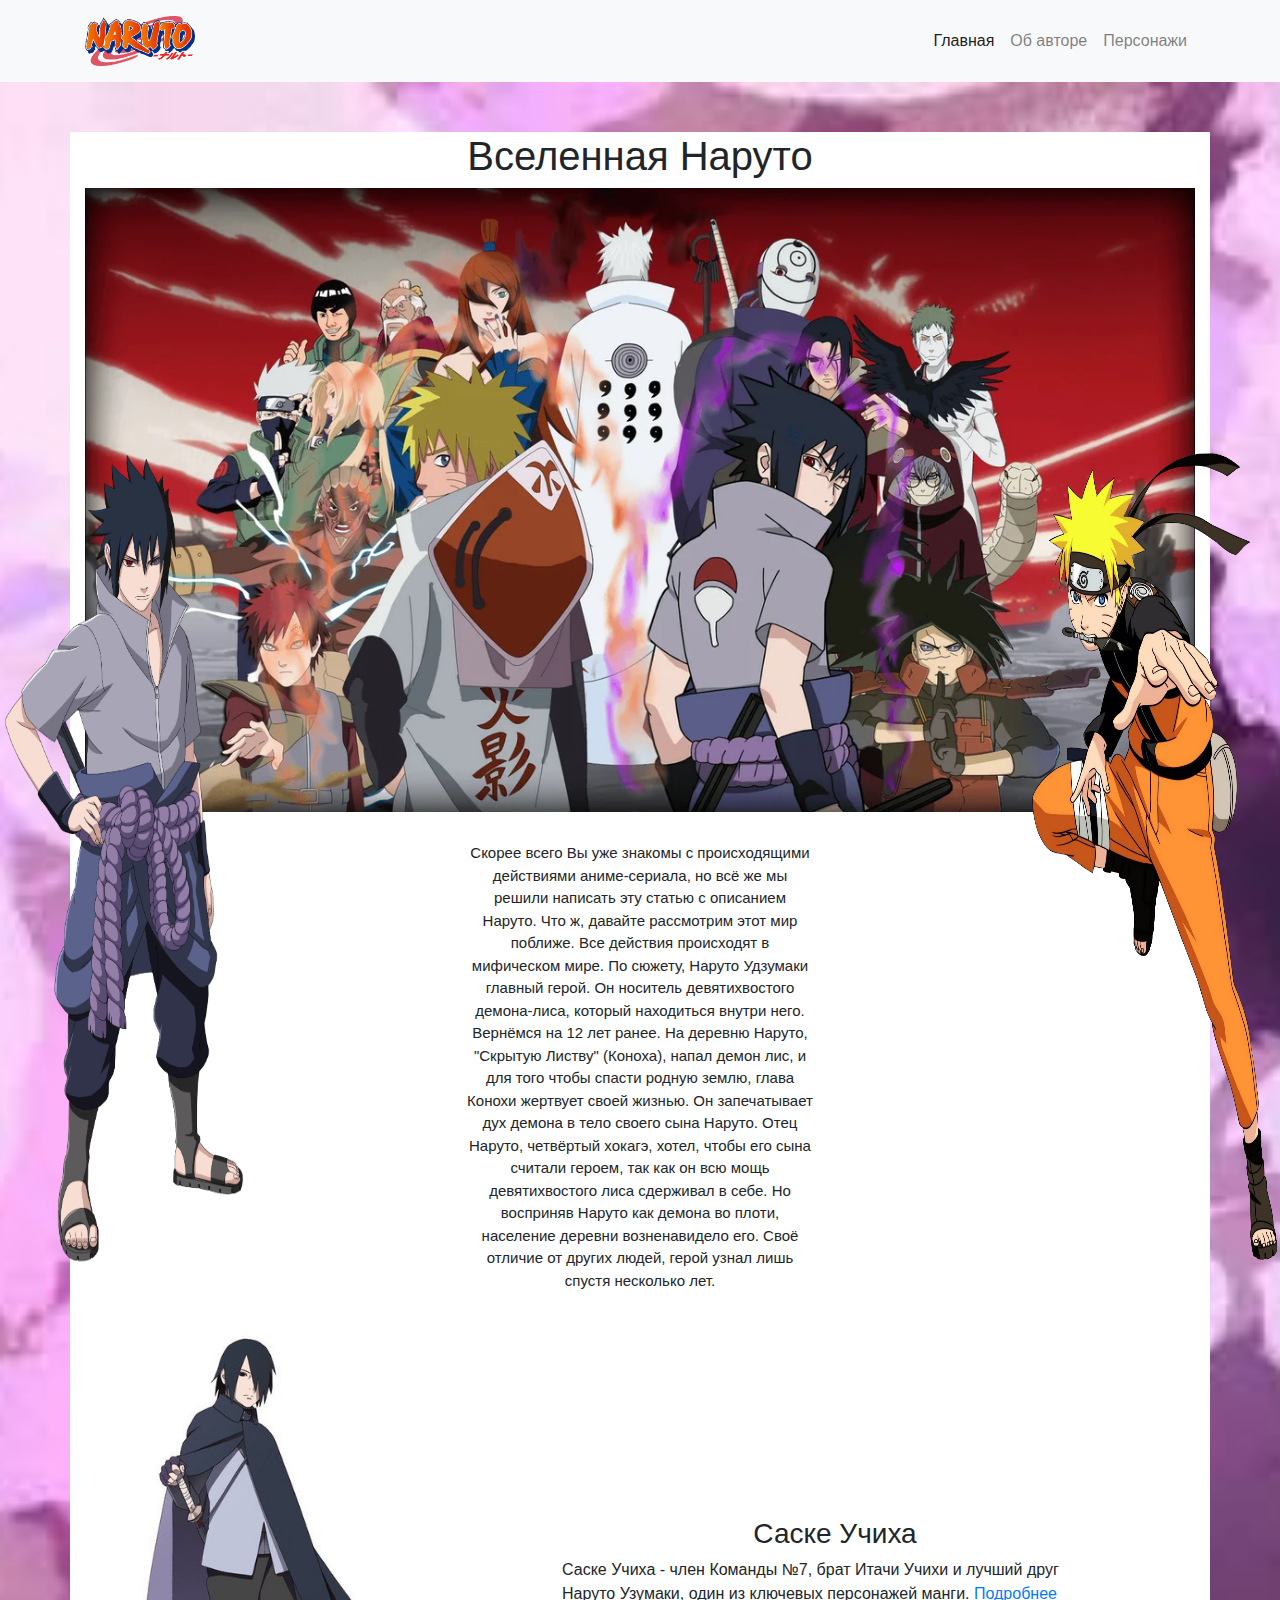
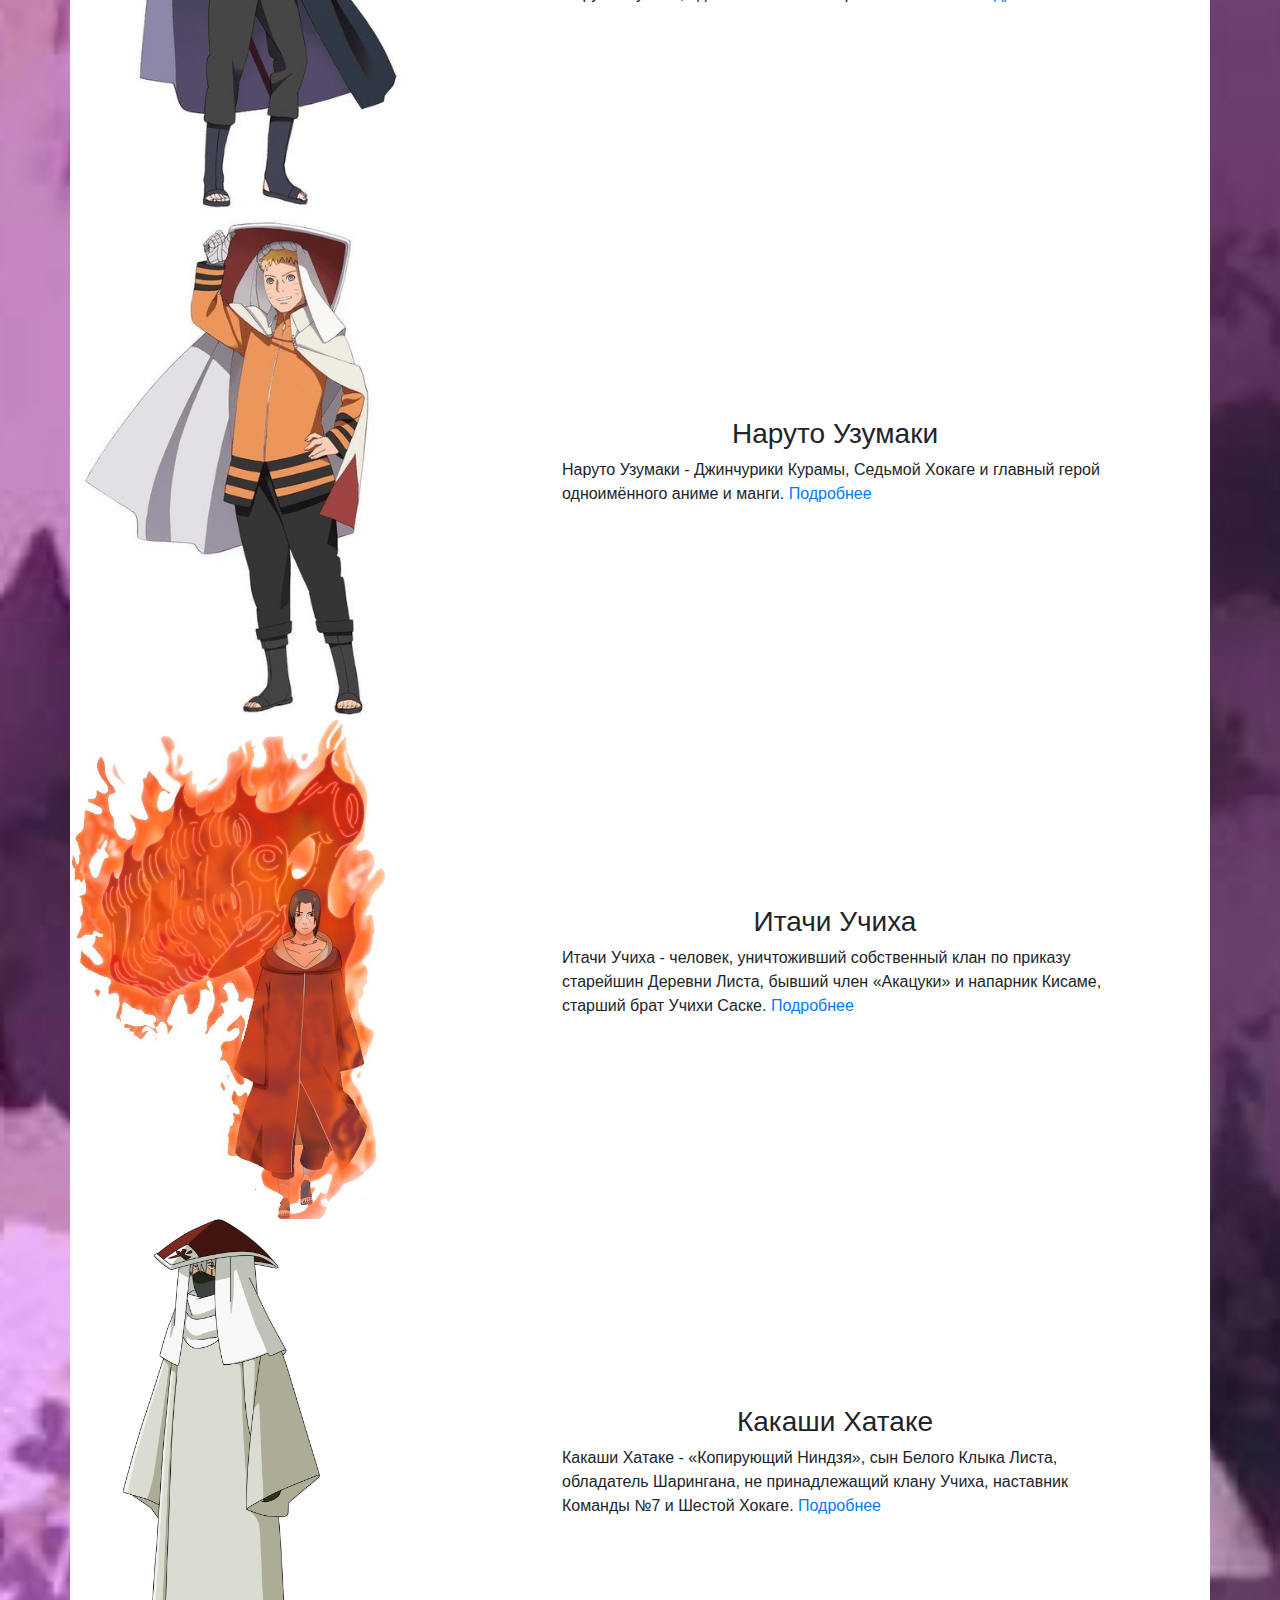
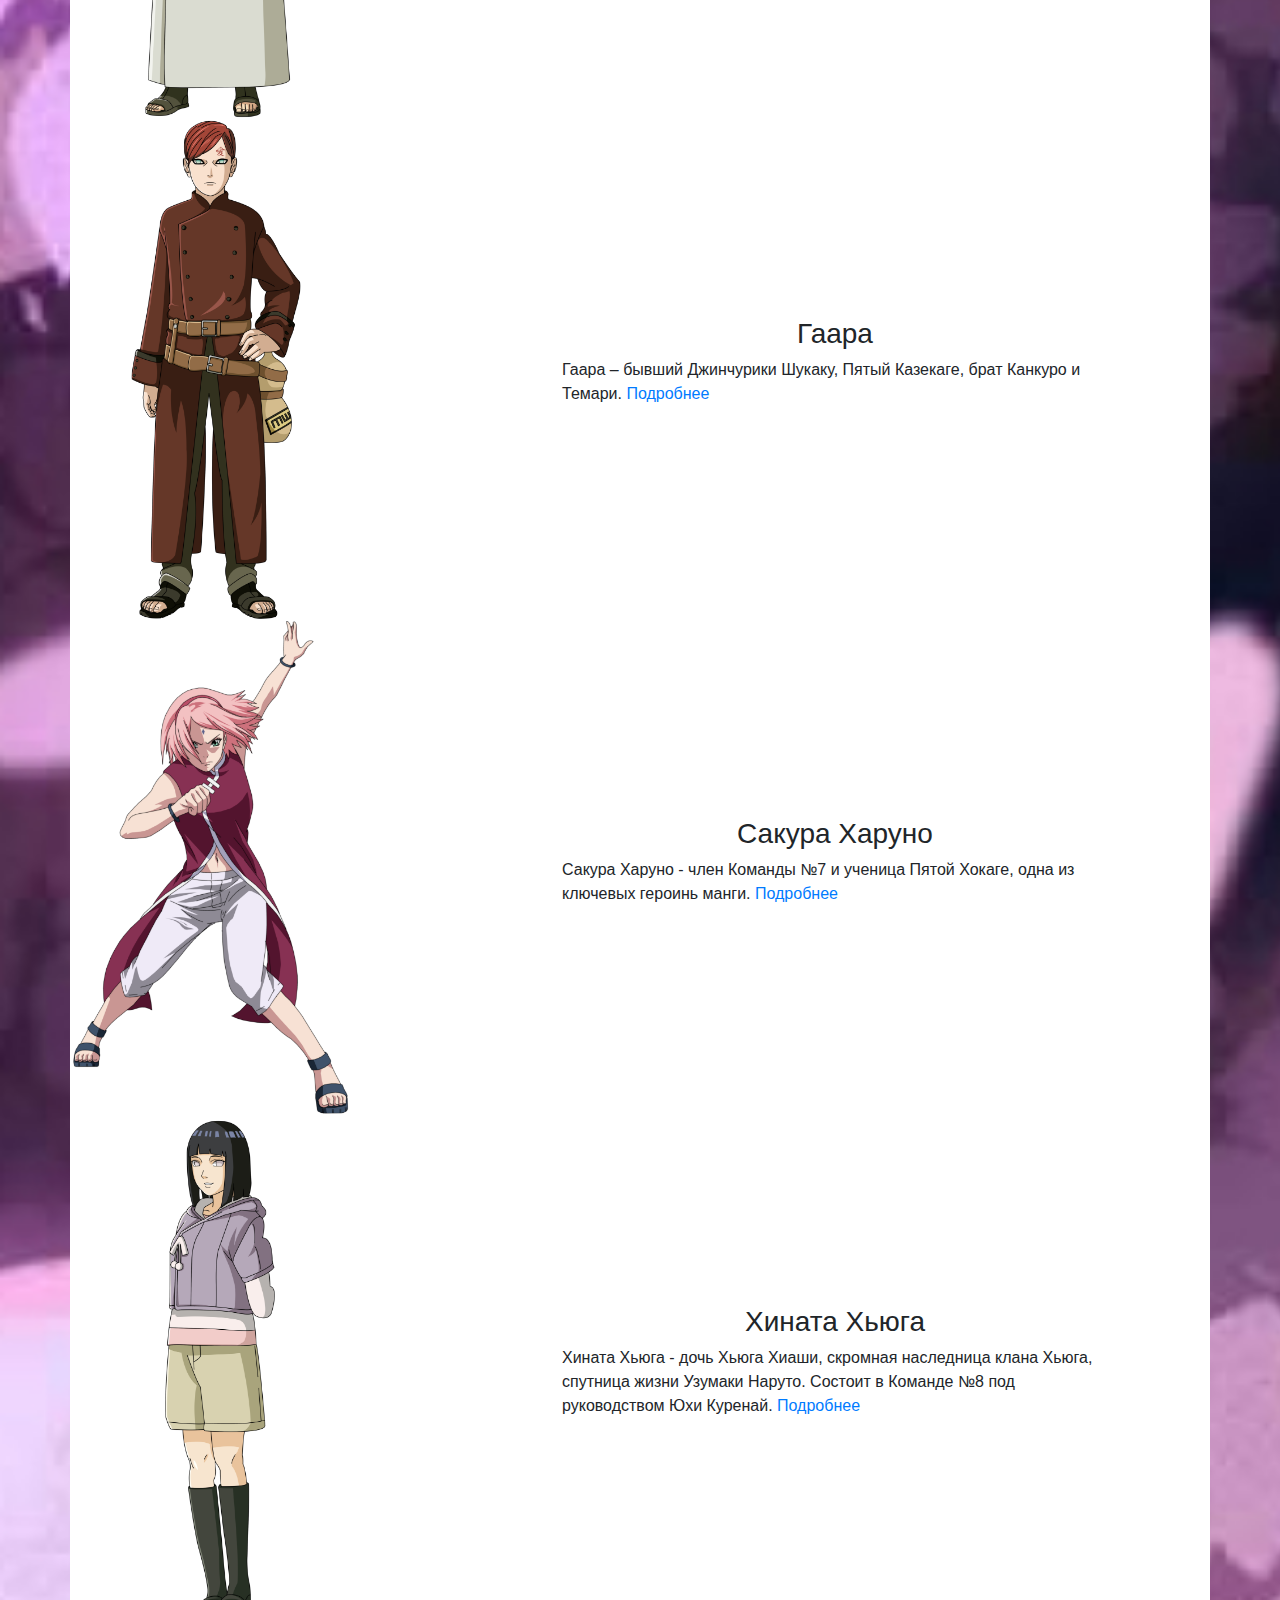
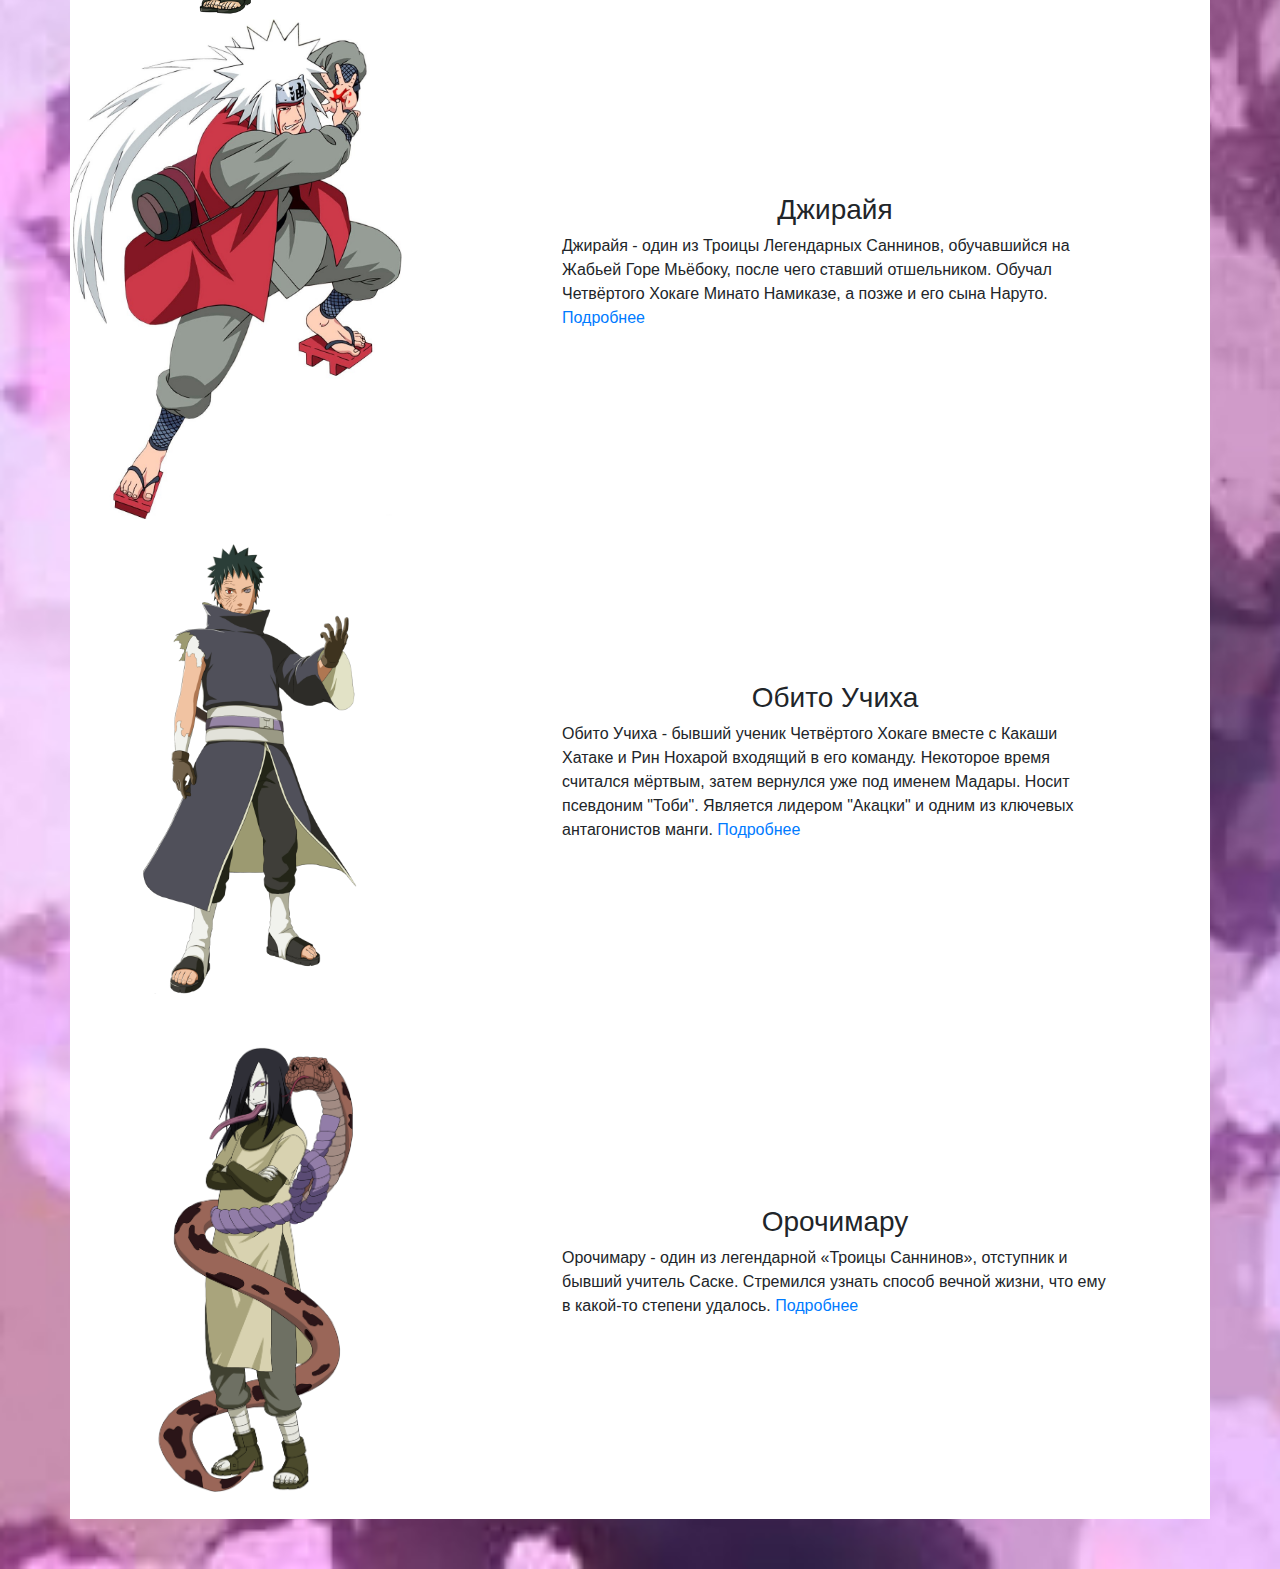
==== index.html @ d4781fd3 "Kira" ====
<!DOCTYPE html>
<html lang="ru">
<head>
    <meta charset="UTF-8">
    <meta name="viewport" content="width=device-width, initial-scale=1.0">
    <title>Главная</title>

    <link rel="stylesheet" type="text/css" href="slick/slick/slick.css"/>
    <link rel="stylesheet" type="text/css" href="slick/slick/slick-theme.css"/>
    <link rel="stylesheet" href="bootstrap/css/bootstrap-grid.min.css">
    <link rel="stylesheet" href="bootstrap/css/bootstrap-reboot.min.css">
    <link rel="stylesheet" href="bootstrap/css/bootstrap.min.css">
    <link rel="stylesheet" href="style/css/style.css">

</head>
<body>

  <nav class="navbar navbar-expand-lg navbar-light bg-light">
    <div class="collapse container navbar-collapse" id="navbarText">

      <span class="navbar-text">
        <img src="img/logo.png" alt="" class="logo">
      </span>

      <ul class="navbar-nav">
        <li class="nav-item active">
          <a class="nav-link" href="index.html">Главная<span class="sr-only">(current)</span></a>
        </li>
        <li class="nav-item"> 
          <a class="nav-link" href="kira.html">Об авторе</a>
        </li>
        <li class="nav-item">
          <a class="nav-link" href="#heroes">Персонажи</a>
        </li>
      </ul>
    </div>
  </nav>

  <div class="main">

   <section class="hero">

    <img class='hero__saske' src="img/saske.png" alt="">
    <img class='hero__naruto' src="img/naruto.png" alt="">
    <div class="container hero__container">

      <h1 class='hero__title'>Вселенная Наруто</h1>
      <img class='hero__img' src="img/hero.webp" alt="">

      <div class="row">
        <div class="col-12 col-lg-4 hero__video order-lg-2">

          <iframe class='hero__youtube' src="https://www.youtube.com/embed/yIuYhgq6jb0" frameborder="0" allow="accelerometer; autoplay; encrypted-media; gyroscope; picture-in-picture" allowfullscreen></iframe>

        </div>
        <div class="col-lg-4 order-first order-lg-2">
          <p class="hero__paragraph ">
            Скорее всего Вы уже знакомы с происходящими действиями аниме-сериала, но всё же мы 
            решили написать эту статью с описанием Наруто. Что ж, давайте рассмотрим этот мир поближе.
            Все действия происходят в мифическом мире. По сюжету, 
            Наруто Удзумаки главный герой. Он носитель девятихвостого 
            демона-лиса, который находиться внутри него. Вернёмся на 12 лет 
            ранее. На деревню Наруто, "Скрытую Листву" (Коноха), напал демон лис, 
            и для того чтобы спасти родную землю, глава Конохи жертвует своей жизнью. 
            Он запечатывает дух демона в тело своего сына Наруто. Отец Наруто, четвёртый 
            хокагэ, хотел, чтобы его сына считали героем, так как он всю мощь девятихвостого лиса 
            сдерживал в себе. Но восприняв Наруто как демона во плоти, население деревни возненавидело его. 
            Своё отличие от других людей, герой узнал лишь спустя несколько лет.
          </p>
        </div>
        <div class="col-12 col-lg-4 hero__video order-lg-3">

          <iframe class='hero__youtube' src="https://www.youtube.com/embed/4WGAr2eyXJA" frameborder="0" allow="accelerometer; autoplay; encrypted-media; gyroscope; picture-in-picture" allowfullscreen></iframe>
        </div>
      </div>

   </section>

   <section class="slider">

    <a name='heroes'></a>
    <div class="your-class">
      <div>
        <div class="container slider__container">
          <div class="row">
            <div class="col-4 col-lg-4 slider__img"> <img class='slider-pic' src="img/big-saske.jpg" alt=""></div>
            <div class="slider-text col-8 col-lg-8">
              <h3 class="slider-name"> Саске  Учиха  </h3>
              <p> Саске Учиха - член Команды №7, брат Итачи Учихи и лучший друг Наруто Узумаки, один из ключевых персонажей манги. <a href="saske.html">Подробнее</a> </p>
            </div>
          </div>
        </div>
      </div>
      <div>

        <div class="container slider__container">
          <div class="row">
            <div class="col-lg-4 col-4 slider__img"> <img class='slider-pic' src="img/big-naruto.jpg" alt=""></div>
            <div class="slider-text col-8 col-lg-8">
              <h3 class="slider-name"> Наруто Узумаки </h3>
              <p> Наруто Узумаки - Джинчурики Курамы, Седьмой Хокаге и главный герой одноимённого аниме и манги. <a href="naruto.html">Подробнее</a> </p>
            </div>
          </div>
        </div>

      </div>
      <div>  <div class="container slider__container">
          <div class="row">
            <div class="col-lg-4 col-4 slider__img"> <img class='slider-pic' src="img/bog.jpg" alt=""></div>
            <div class="slider-text col-8 col-lg-8">
              <h3 class="slider-name"> Итачи Учиха </h3>
              <p> Итачи Учиха - человек, уничтоживший собственный клан по приказу старейшин Деревни Листа, бывший член «Акацуки» и напарник Кисаме, старший брат Учихи Саске.

                <a href="itachi.html">Подробнее</a> </p>
            </div>
          </div>
        </div> </div>
<!-- slaid -->
        <div>

          <div class="container slider__container">
            <div class="row">
              <div class="col-lg-4 col-4 slider__img"> <img class='slider-pic' src="img/kakashi.png" alt=""></div>
              <div class="slider-text col-8 col-lg-8">
                <h3 class="slider-name"> Какаши Хатаке </h3>
                <p> Какаши Хатаке - «Копирующий Ниндзя», сын Белого Клыка Листа, обладатель Шарингана, не принадлежащий клану Учиха, наставник Команды №7 и Шестой Хокаге. <a href="kakashi.html">Подробнее</a> </p>
              </div>
            </div>
          </div>
  
        </div> 
<!-- slaid -->
        <div>

          <div class="container slider__container">
            <div class="row">
              <div class="col-lg-4 col-4 slider__img"> <img class='slider-pic' src="img/gaara.png" alt=""></div>
              <div class="slider-text col-8 col-lg-8">
                <h3 class="slider-name"> Гаара </h3>
                <p> Гаара – бывший Джинчурики Шукаку, Пятый Казекаге, брат Канкуро и Темари. <a href="gaara.html">Подробнее</a> </p>
              </div>
            </div>
          </div>
  
        </div> 

        <div>

          <div class="container slider__container">
            <div class="row">
              <div class="col-lg-4 col-4 slider__img"> <img class='slider-pic' src="img/sakura.png" alt=""></div>
              <div class="slider-text col-8 col-lg-8">
                <h3 class="slider-name"> Сакура Харуно </h3>
                <p> Сакура Харуно - член Команды №7 и ученица Пятой Хокаге, одна из ключевых героинь манги. <a href="sakura.html">Подробнее</a> </p>
              </div>
            </div>
          </div>
  
        </div> 

        <div>

          <div class="container slider__container">
            <div class="row">
              <div class="col-lg-4 col-4 slider__img"> <img class='slider-pic' src="img/hinata.png" alt=""></div>
              <div class="slider-text col-8 col-lg-8">
                <h3 class="slider-name"> Хината Хьюга </h3>
                <p> Хината Хьюга - дочь Хьюга Хиаши, скромная наследница клана Хьюга, спутница жизни Узумаки Наруто. Состоит в Команде №8 под руководством Юхи Куренай. <a href="hinata.html">Подробнее</a> </p>
              </div>
            </div>
          </div>
  
        </div> 

        <div>

          <div class="container slider__container">
            <div class="row">
              <div class="col-lg-4 col-4 slider__img"> <img class='slider-pic' src="img/dgiraya.jpg" alt=""></div>
              <div class="slider-text col-8 col-lg-8">
                <h3 class="slider-name"> Джирайя </h3>
                <p> Джирайя - один из Троицы Легендарных Саннинов, обучавшийся на Жабьей Горе Мьёбоку, после чего ставший отшельником. Обучал Четвёртого Хокаге Минато Намиказе, а позже и его сына Наруто.  <a href="dgiraya.html">Подробнее</a> </p>
              </div>
            </div>
          </div>
  
        </div> 

        <div>

          <div class="container slider__container">
            <div class="row">
              <div class="col-lg-4 col-4 slider__img"> <img class='slider-pic' src="img/obito.png" alt=""></div>
              <div class="slider-text col-8 col-lg-8">
                <h3 class="slider-name"> Обито Учиха </h3>
                <p> Обито Учиха - бывший ученик Четвёртого Хокаге вместе с Какаши Хатаке и Рин Нохарой входящий в его команду. Некоторое время считался мёртвым, затем вернулся уже под именем Мадары. Носит псевдоним "Тоби". Является лидером "Акацки" и одним из ключевых антагонистов манги.  <a href="obito.html">Подробнее</a> </p>
              </div>
            </div>
          </div>
  
        </div> 

        <div>

          <div class="container slider__container">
            <div class="row">
              <div class="col-lg-4 col-4 slider__img"> <img class='slider-pic' src="img/oruch.png" alt=""></div>
              <div class="slider-text col-8 col-lg-8">
                <h3 class="slider-name"> Орочимару </h3>
                <p> Орочимару - один из легендарной «Троицы Саннинов», отступник и бывший учитель Саске. Стремился узнать способ вечной жизни, что ему в какой-то степени удалось. <a href="orochimaru.html">Подробнее</a> </p>
              </div>
            </div>
          </div>
  
        </div> 

        

    </div>

    <!-- <div>
      <div class="container slider__container">
        <div class="row">
          <div class="col-4 col-lg-4 slider__img"> <img class='slider-pic' src="img/saske.png" alt=""></div>
          <div class="slider-text col-8  col-lg-8">
            <h3 class="slider-name"> Kaкаси Хатаке </h3>
            <p> Какаши Хатаке - «Копирующий Ниндзя», сын Белого Клыка Листа, обладатель Шарингана, не принадлежащий клану Учиха, наставник Команды №7 и Шестой Хокаге. <a href="kakashi.html">Подробнее</a> </p>
          </div>
        </div>
      </div>
    </div>

    <div>
      <div class="container slider__container">
        <div class="row">
          <div class="col-4 col-lg-4 slider__img"> <img class='slider-pic' src="img/saske.png" alt=""></div>
          <div class="slider-text col-8  col-lg-8">
            <h3 class="slider-name"> Гаара </h3>
            <p> Гаара – бывший Джинчурики Шукаку, Пятый Казекаге, брат Канкуро и Темари. <a href="gaara.html">Подробнее</a> </p>
          </div>
        </div>
      </div>
    </div>

    <div>
      <div class="container slider__container">
        <div class="row">
          <div class="col-4 col-lg-4 slider__img"> <img class='slider-pic' src="img/saske.png" alt=""></div>
          <div class="slider-text col-8  col-lg-8">
            <h3 class="slider-name"> Сакура Харуно </h3>
            <p> Сакура Харуно - член Команды №7 и ученица Пятой Хокаге, одна из ключевых героинь манги. <a href="sakura.html">Подробнее</a> </p>
          </div>
        </div>
      </div>
    </div>

    <div>
      <div class="container slider__container">
        <div class="row">
          <div class="col-4 col-lg-4 slider__img"> <img class='slider-pic' src="img/saske.png" alt=""></div>
          <div class="slider-text col-8  col-lg-8">
            <h3 class="slider-name"> Хината Хьюга </h3>
            <p> Хината Хьюга - дочь Хьюга Хиаши, скромная наследница клана Хьюга, спутница жизни Узумаки Наруто. Состоит в Команде №8 под руководством Юхи Куренай. <a href="hinata.html">Подробнее</a> </p>
          </div>
        </div>
      </div>
    </div>

    <div>
      <div class="container slider__container">
        <div class="row">
          <div class="col-4 col-lg-4 slider__img"> <img class='slider-pic' src="img/saske.png" alt=""></div>
          <div class="slider-text col-8  col-lg-8">
            <h3 class="slider-name"> Джирайя </h3>
            <p> Джирайя - один из Троицы Легендарных Саннинов, обучавшийся на Жабьей Горе Мьёбоку, после чего ставший отшельником. Обучал Четвёртого Хокаге Минато Намиказе, а позже и его сына Наруто. <a href="dgiraya.html">Подробнее</a> </p>
          </div>
        </div>
      </div>
    </div>

    <div>
      <div class="container slider__container">
        <div class="row">
          <div class="col-4 col-lg-4 slider__img"> <img class='slider-pic' src="img/saske.png" alt=""></div>
          <div class="slider-text col-8  col-lg-8">
            <h3 class="slider-name"> Обито Учиха </h3>
            <p> Обито Учиха - бывший ученик Четвёртого Хокаге вместе с Какаши Хатаке и Рин Нохарой входящий в его команду. Некоторое время считался мёртвым, затем вернулся уже под именем Мадары. Носит псевдоним "Тоби". Является лидером "Акацки" и одним из ключевых антагонистов манги. <a href="obito.html">Подробнее</a> </p>
          </div>
        </div>
      </div>
    </div>

    <div class="your-class">
      <div>
        <div class="container slider__container">
          <div class="row">
            <div class="col-4 col-lg-4 slider__img"> <img class='slider-pic' src="img/saske.png" alt=""></div>
            <div class="slider-text col-8 col-lg-8">
              <h3 class="slider-name"> Орочимару  </h3>
              <p> Орочимару - один из легендарной «Троицы Саннинов», отступник и бывший учитель Саске. Стремился узнать способ вечной жизни, что ему в какой-то степени удалось. <a href="orochimaru.html">Подробнее</a> </p>
            </div>
          </div>
        </div>
      </div>
      <div> -->

   </section>

  </div>




    <script src="https://code.jquery.com/jquery-3.5.1.slim.min.js" integrity="sha384-DfXdz2htPH0lsSSs5nCTpuj/zy4C+OGpamoFVy38MVBnE+IbbVYUew+OrCXaRkfj" crossorigin="anonymous"></script>
    <script src="https://cdn.jsdelivr.net/npm/popper.js@1.16.0/dist/umd/popper.min.js" integrity="sha384-Q6E9RHvbIyZFJoft+2mJbHaEWldlvI9IOYy5n3zV9zzTtmI3UksdQRVvoxMfooAo" crossorigin="anonymous"></script>
    <script src="https://stackpath.bootstrapcdn.com/bootstrap/4.5.0/js/bootstrap.min.js" integrity="sha384-OgVRvuATP1z7JjHLkuOU7Xw704+h835Lr+6QL9UvYjZE3Ipu6Tp75j7Bh/kR0JKI" crossorigin="anonymous"></script>

    <script type="text/javascript" src="slick/slick/slick.min.js"></script>

  <script>

      $(document).ready(function(){
        $('.your-class').slick({

          slidesToShow:1,
          slidesToScroll: 1,
          autoplay: false,
          autoplaySpeed: 2000,
          centerMod: true,
          arrows: false,
          dots: true,
          fade: true,
          cssEase: 'linear'

        });
      });

    </script>
    
</body>
</html>
---- style/css/style.css ----
.my-column{
    text-align: center;
}
.logo{
    height: 50px;
}

.main{
    padding-top: 50px;
    padding-bottom: 50px;
}

.hero__container{
    /* margin-top: 100px; */
    background-color: white;
}

.hero__title{
    text-align: center;
}

.hero__img{
    width: 100%;
    margin: auto;
    display: block;
}

.hero__paragraph{
    margin-top: 30px;
    margin-bottom: 30px;
    font-size: 15px;
    text-align: center;
}

.hero__video{
    display: flex;
    justify-content: center;
    align-items: center;
}

.hero__youtube{
    width: 100%;
}

.hero__saske{
    position: absolute;
    top: 450px;
    left: 0;
    z-index: 10000;
    height: 815px;
    width: 250px;
}

.hero__naruto{
    position: absolute;
    top: 450px;
    right: 0;
    height: 815px;
    width: 250px;
}
.slider{
    margin-top: -3px;
}

.slider__container{
    background-color: white;
    padding-left: 0;
    padding-right: 0;
}


.slider-pic{
    height: 500px;
}
.slider-pic{
    height: 500px;
}

.slider-text{
    display: flex;
    flex-direction: column;
    justify-content: center;
    align-items: center;
    padding-left: 10%;
    padding-right: 10%;
}

.main{
    background-image: url('../../img/background.jpg');
    background-size: cover;
}

.about{
    background-color: #fff;
    height: 2000px;
}

.about__pic{
    width: 100%;
}

.about__content{
    display: flex;
    align-items: center;
    justify-content: center;
    flex-direction: column;
    height: 620px;
}

.about__main{
    width: 95%;
    margin: auto;
    text-align: justify;
    margin-top: 40px;
}

.paragraph__pic{
    width: 400px;
    height: 250px;
}

.pic_right{
    display: flex;
    justify-content: flex-end;
}
.pic_left{
    display: flex;
    justify-content: flex-start;
}

.photo{
    width: 700px;
    height: 600px;
    background: grey;
    margin: auto;
}

.kira__container{
    height: 1200px;
    background: white;
    padding-top: 50px;
}

.name{
    text-align: center;
    margin-top: 30px;
}

.kira__about{
    width: 90%;
    margin-top: 30px;
    margin: auto;
}

@media (max-width: 992px){
    .hero__img{
        display: none;
    }
    .hero__naruto{
        display: none;
    }
    .hero__saske{
        display: none;
    }
    .hero__youtube{
        width: 300px;
        margin-top: 30px;
    }
}

@media (max-width: 576px){
    .container{
        max-width: 95% !important;
    }
    .slider-pic{
        width: 100%;
        height: auto;
    }
    .slider__img{
        display: flex;
        justify-content: center;
        align-items: center;
    }
    .slider__container{
        height: 620px;
        padding-top: 30px;
    }
    .photo{
        width: 80%;
        height: 250px;
    }
}
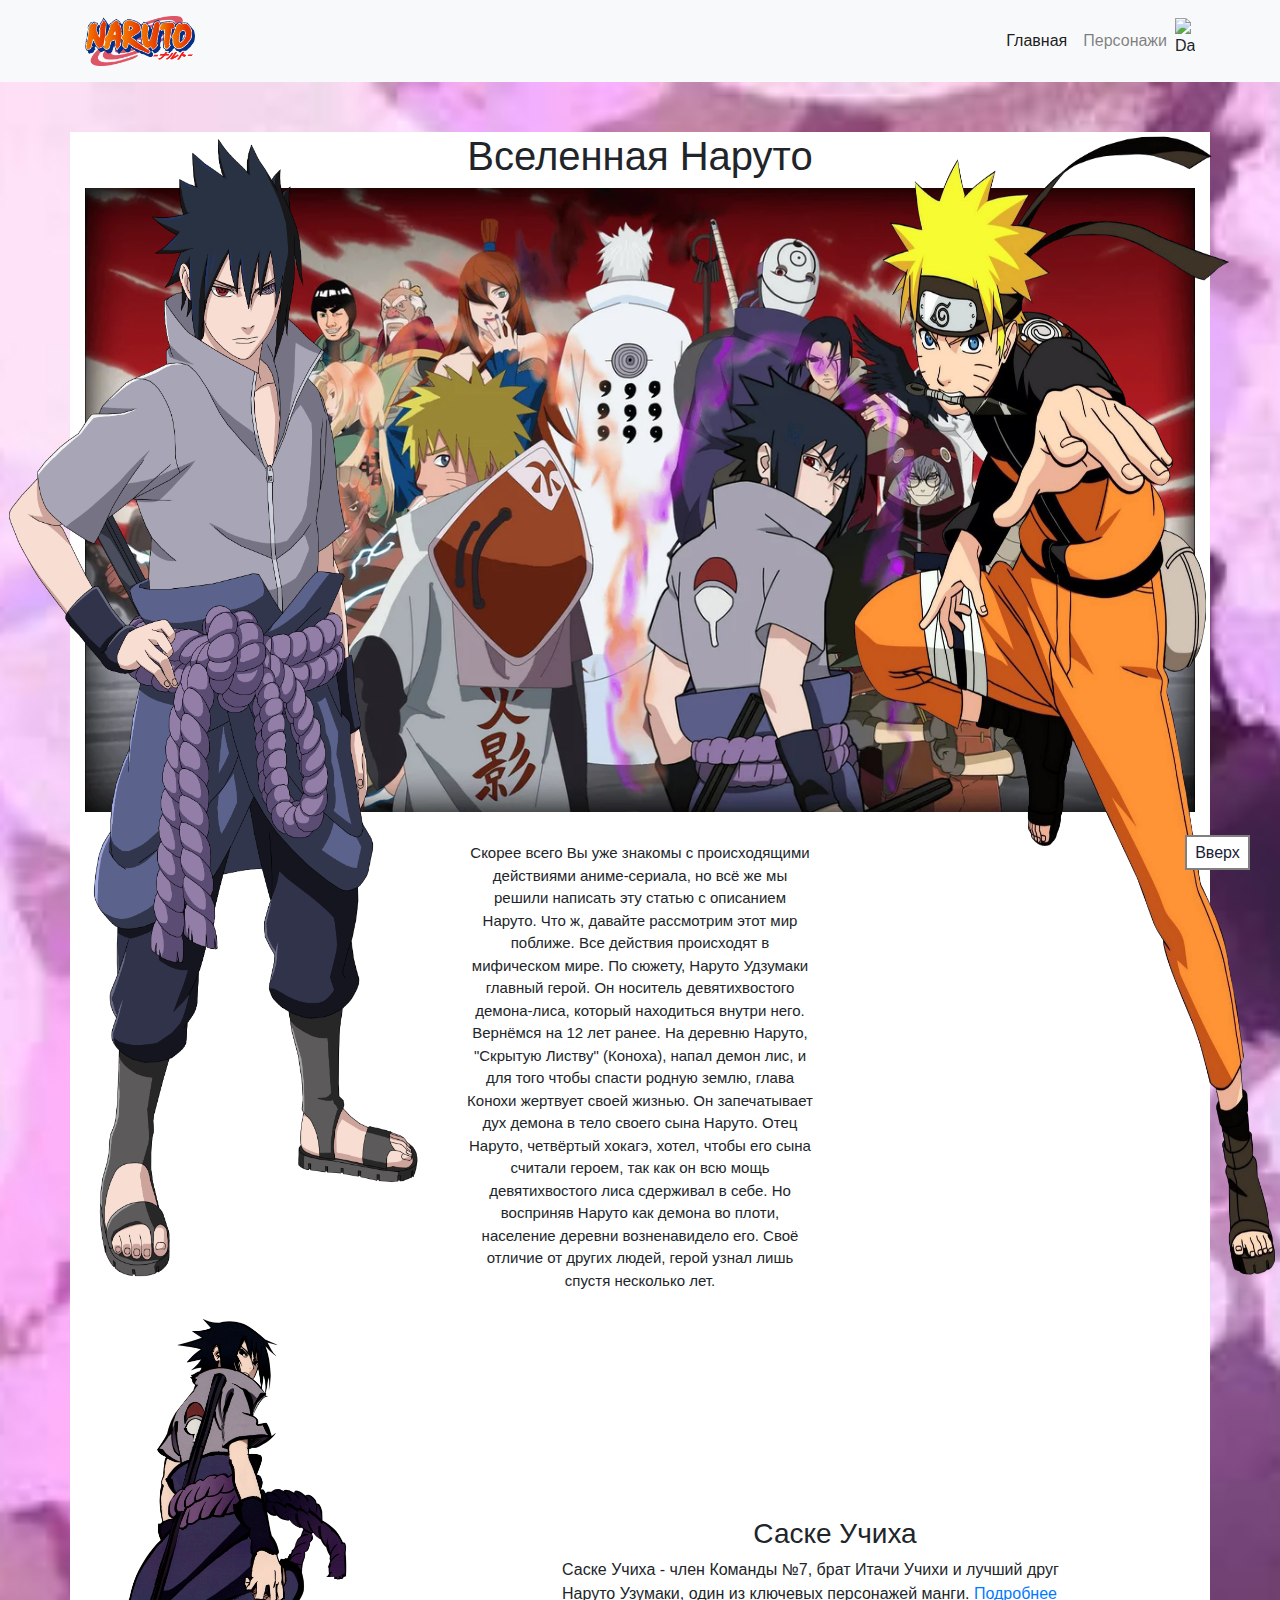
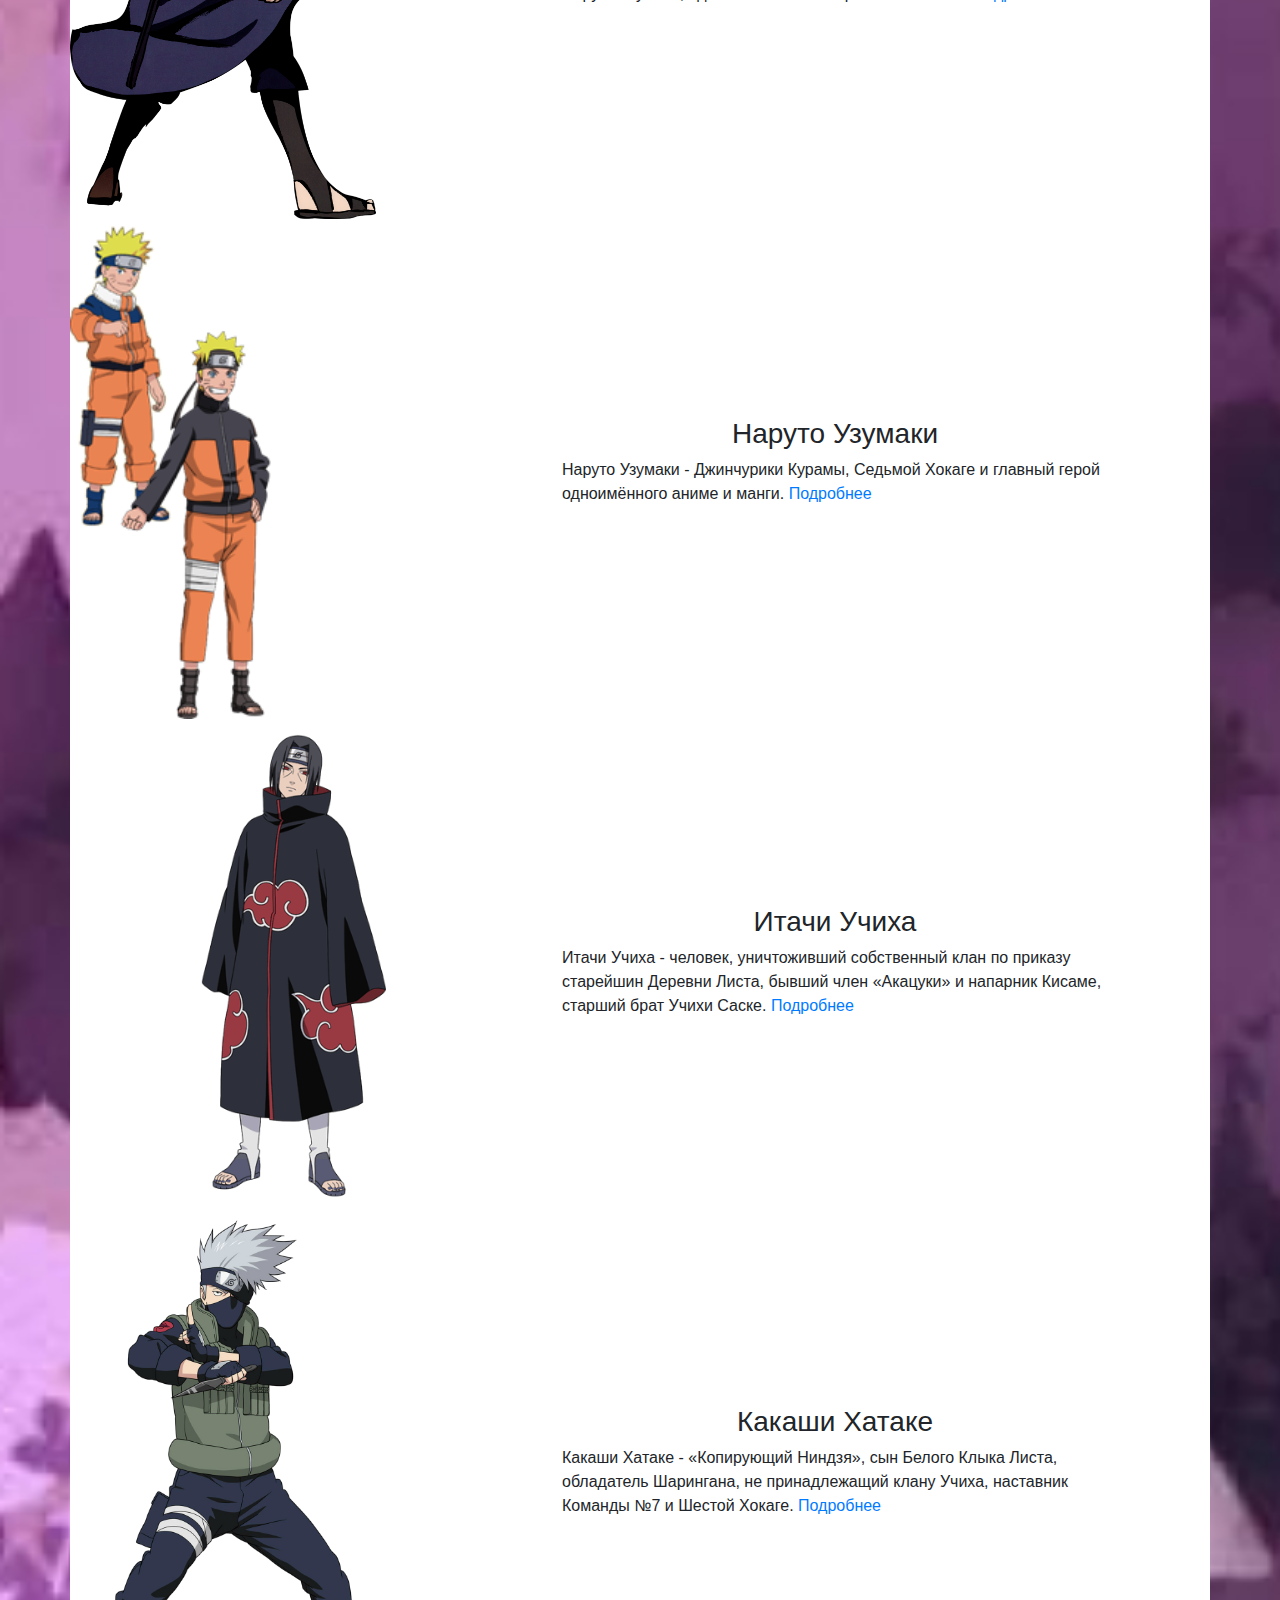
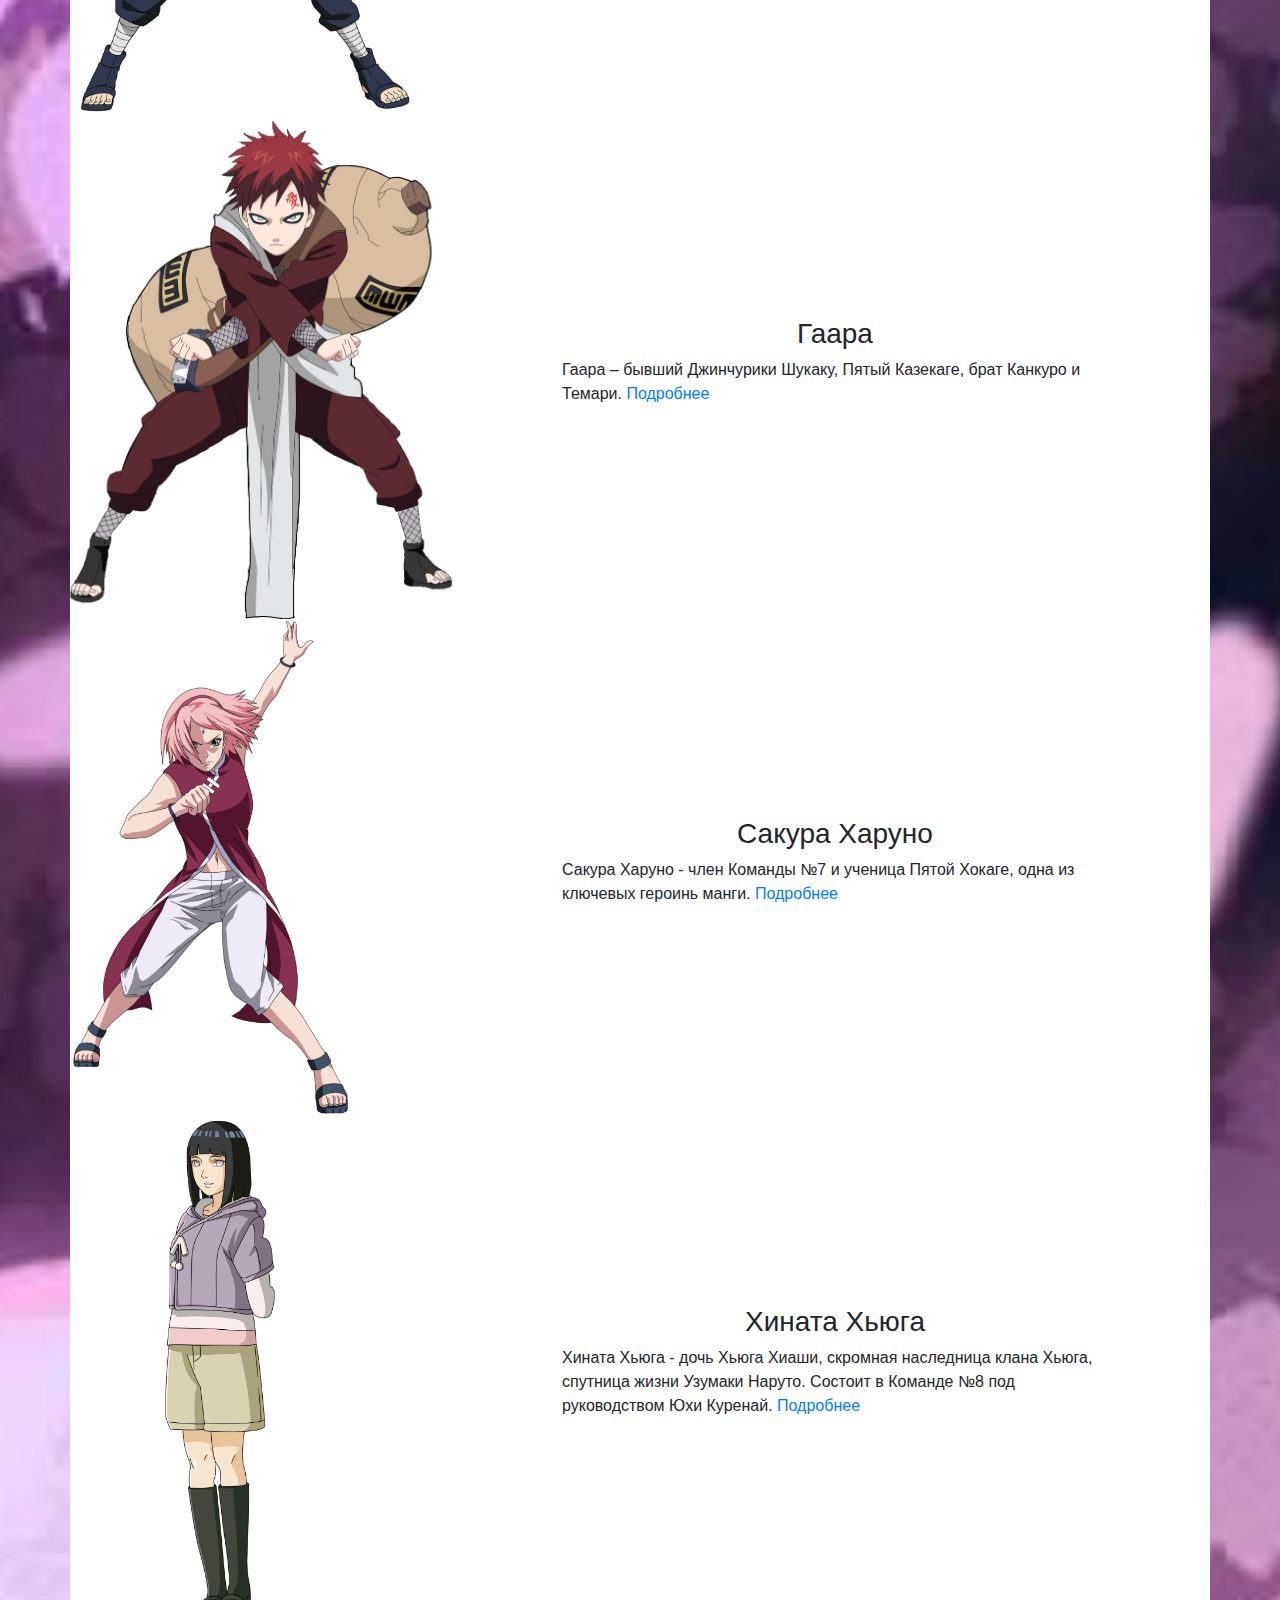
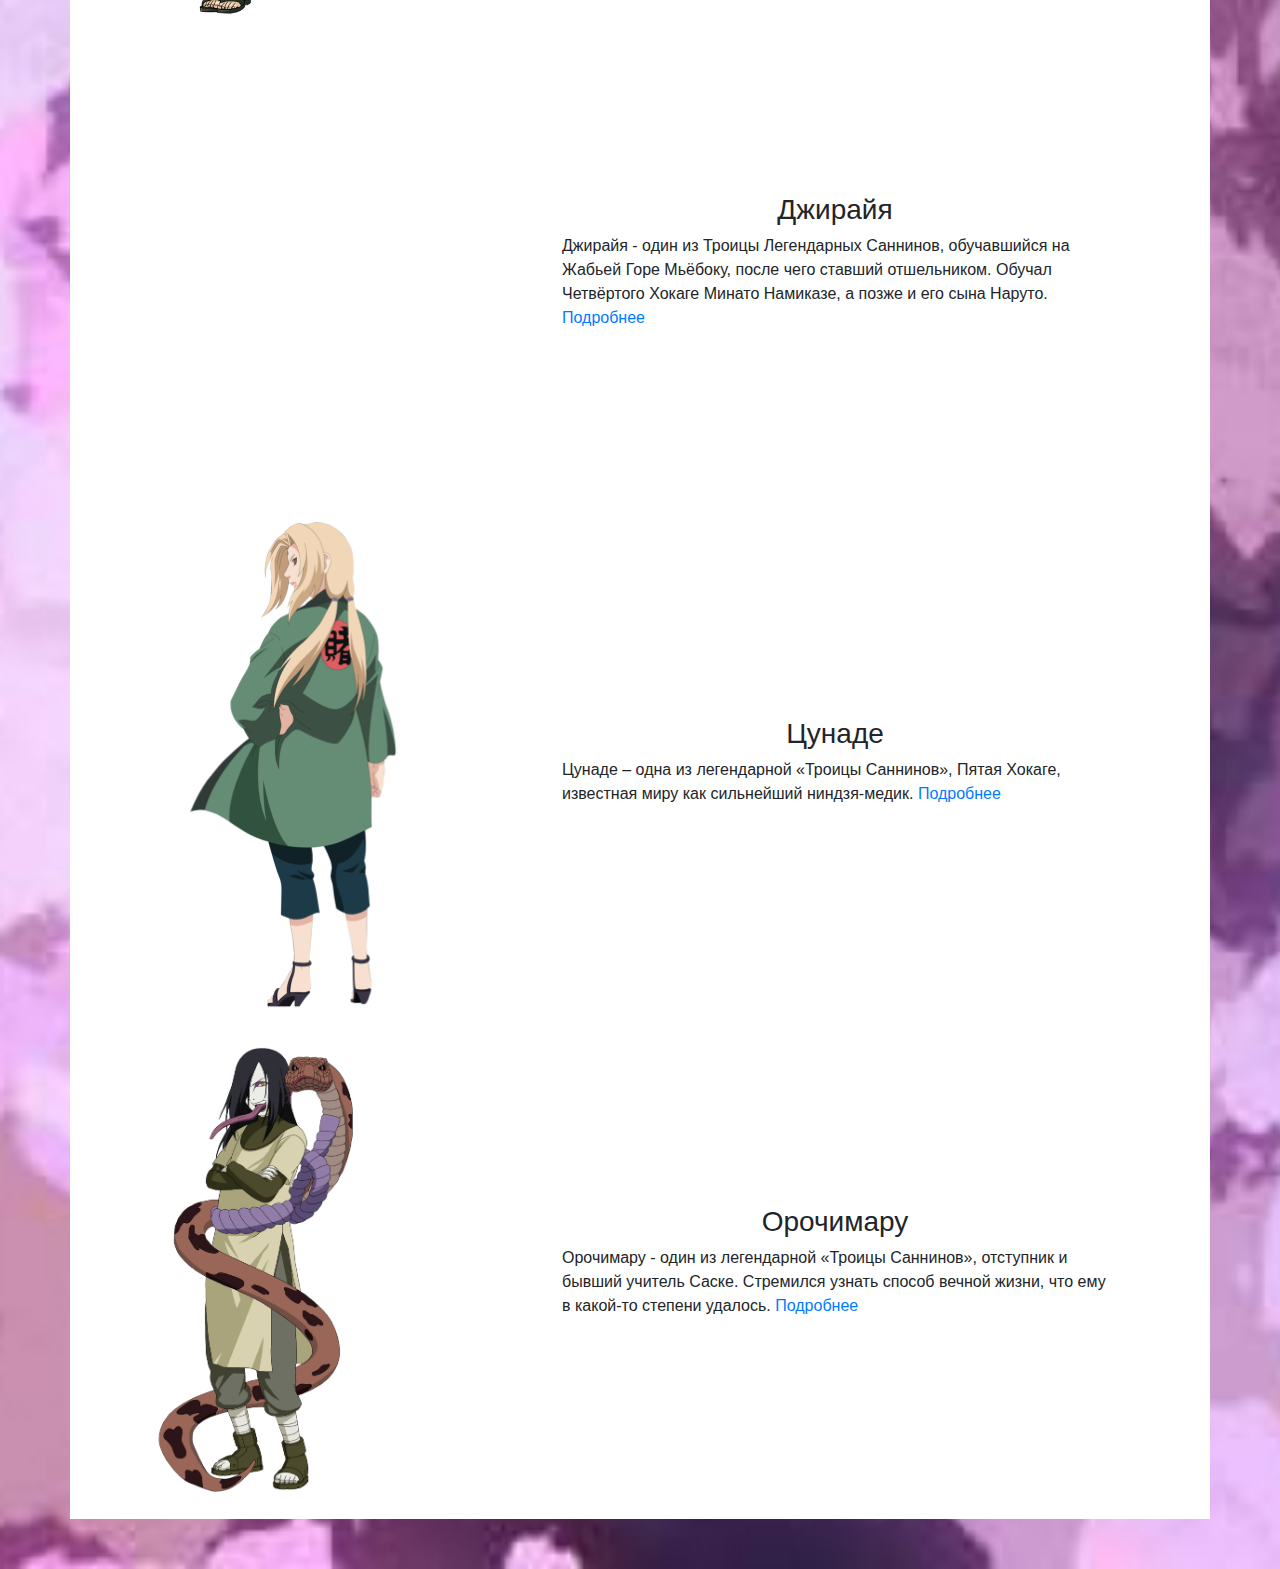
==== commit fdb84f00: "aaaa" ====
--- a/index.html
+++ b/index.html
@@ -3,18 +3,16 @@
 <head>
     <meta charset="UTF-8">
     <meta name="viewport" content="width=device-width, initial-scale=1.0">
-    <title>Главная</title>
-
+    <title> Главная </title>
     <link rel="stylesheet" type="text/css" href="slick/slick/slick.css"/>
     <link rel="stylesheet" type="text/css" href="slick/slick/slick-theme.css"/>
     <link rel="stylesheet" href="bootstrap/css/bootstrap-grid.min.css">
     <link rel="stylesheet" href="bootstrap/css/bootstrap-reboot.min.css">
     <link rel="stylesheet" href="bootstrap/css/bootstrap.min.css">
     <link rel="stylesheet" href="style/css/style.css">
-
 </head>
 <body>
-
+  <a name="up"></a>
   <nav class="navbar navbar-expand-lg navbar-light bg-light">
     <div class="collapse container navbar-collapse" id="navbarText">
 
@@ -26,11 +24,12 @@
         <li class="nav-item active">
           <a class="nav-link" href="index.html">Главная<span class="sr-only">(current)</span></a>
         </li>
-        <li class="nav-item"> 
-          <a class="nav-link" href="kira.html">Об авторе</a>
-        </li>
         <li class="nav-item">
           <a class="nav-link" href="#heroes">Персонажи</a>
+        </li>
+        <li> 
+         <div class="moon"> <a type="btn" class="change"><img src="https://www.pinclipart.com/picdir/big/405-4055643_moon-sticker-crescent-clipart.png" alt="Dark" title="Dark theme" style="max-width: 20px; margin-top: -3px; cursor: pointer;"></a>
+         </div>
         </li>
       </ul>
     </div>
@@ -50,7 +49,7 @@
       <div class="row">
         <div class="col-12 col-lg-4 hero__video order-lg-2">
 
-          <iframe class='hero__youtube' src="https://www.youtube.com/embed/yIuYhgq6jb0" frameborder="0" allow="accelerometer; autoplay; encrypted-media; gyroscope; picture-in-picture" allowfullscreen></iframe>
+          <iframe class='hero__youtube' src="https://www.youtube-nocookie.com/embed/wM0_4mBoXqU" frameborder="0" allow="accelerometer; autoplay; encrypted-media; gyroscope; picture-in-picture" allowfullscreen></iframe>
 
         </div>
         <div class="col-lg-4 order-first order-lg-2">
@@ -70,7 +69,7 @@
         </div>
         <div class="col-12 col-lg-4 hero__video order-lg-3">
 
-          <iframe class='hero__youtube' src="https://www.youtube.com/embed/4WGAr2eyXJA" frameborder="0" allow="accelerometer; autoplay; encrypted-media; gyroscope; picture-in-picture" allowfullscreen></iframe>
+          <iframe class='hero__youtube' src="https://www.youtube-nocookie.com/embed/38jgeuBubqI" frameborder="0" allow="accelerometer; autoplay; encrypted-media; gyroscope; picture-in-picture" allowfullscreen></iframe>
         </div>
       </div>
 
@@ -83,7 +82,7 @@
       <div>
         <div class="container slider__container">
           <div class="row">
-            <div class="col-4 col-lg-4 slider__img"> <img class='slider-pic' src="img/big-saske.jpg" alt=""></div>
+            <div class="col-4 col-lg-4 slider__img"> <img class='slider-pic' src="img/big-saske.png" alt=""></div>
             <div class="slider-text col-8 col-lg-8">
               <h3 class="slider-name"> Саске  Учиха  </h3>
               <p> Саске Учиха - член Команды №7, брат Итачи Учихи и лучший друг Наруто Узумаки, один из ключевых персонажей манги. <a href="saske.html">Подробнее</a> </p>
@@ -95,7 +94,7 @@
 
         <div class="container slider__container">
           <div class="row">
-            <div class="col-lg-4 col-4 slider__img"> <img class='slider-pic' src="img/big-naruto.jpg" alt=""></div>
+            <div class="col-lg-4 col-4 slider__img"> <img class='slider-pic' src="img/narrrr.png" alt=""></div>
             <div class="slider-text col-8 col-lg-8">
               <h3 class="slider-name"> Наруто Узумаки </h3>
               <p> Наруто Узумаки - Джинчурики Курамы, Седьмой Хокаге и главный герой одноимённого аниме и манги. <a href="naruto.html">Подробнее</a> </p>
@@ -106,7 +105,7 @@
       </div>
       <div>  <div class="container slider__container">
           <div class="row">
-            <div class="col-lg-4 col-4 slider__img"> <img class='slider-pic' src="img/bog.jpg" alt=""></div>
+            <div class="col-lg-4 col-4 slider__img"> <img class='slider-pic' src="img/bog.png" alt=""></div>
             <div class="slider-text col-8 col-lg-8">
               <h3 class="slider-name"> Итачи Учиха </h3>
               <p> Итачи Учиха - человек, уничтоживший собственный клан по приказу старейшин Деревни Листа, бывший член «Акацуки» и напарник Кисаме, старший брат Учихи Саске.
@@ -176,24 +175,24 @@
 
           <div class="container slider__container">
             <div class="row">
-              <div class="col-lg-4 col-4 slider__img"> <img class='slider-pic' src="img/dgiraya.jpg" alt=""></div>
+              <div class="col-lg-4 col-4 slider__img"> <img class='slider-pic' alt=""></div>
               <div class="slider-text col-8 col-lg-8">
                 <h3 class="slider-name"> Джирайя </h3>
-                <p> Джирайя - один из Троицы Легендарных Саннинов, обучавшийся на Жабьей Горе Мьёбоку, после чего ставший отшельником. Обучал Четвёртого Хокаге Минато Намиказе, а позже и его сына Наруто.  <a href="dgiraya.html">Подробнее</a> </p>
-              </div>
-            </div>
-          </div>
-  
-        </div> 
-
-        <div>
-
-          <div class="container slider__container">
-            <div class="row">
-              <div class="col-lg-4 col-4 slider__img"> <img class='slider-pic' src="img/obito.png" alt=""></div>
-              <div class="slider-text col-8 col-lg-8">
-                <h3 class="slider-name"> Обито Учиха </h3>
-                <p> Обито Учиха - бывший ученик Четвёртого Хокаге вместе с Какаши Хатаке и Рин Нохарой входящий в его команду. Некоторое время считался мёртвым, затем вернулся уже под именем Мадары. Носит псевдоним "Тоби". Является лидером "Акацки" и одним из ключевых антагонистов манги.  <a href="obito.html">Подробнее</a> </p>
+                <p> Джирайя - один из Троицы Легендарных Саннинов, обучавшийся на Жабьей Горе Мьёбоку, после чего ставший отшельником. Обучал Четвёртого Хокаге Минато Намиказе, а позже и его сына Наруто.  <a href="djiraya.html">Подробнее</a> </p>
+              </div>
+            </div>
+          </div>
+  
+        </div> 
+
+        <div>
+
+          <div class="container slider__container">
+            <div class="row">
+              <div class="col-lg-4 col-4 slider__img"> <img class='slider-pic' src="img/chunade.png" alt=""></div>
+              <div class="slider-text col-8 col-lg-8">
+                <h3 class="slider-name"> Цунаде </h3>
+                <p> Цунаде – одна из легендарной «Троицы Саннинов», Пятая Хокаге, известная миру как сильнейший ниндзя-медик.  <a href="tsunade.html">Подробнее</a> </p>
               </div>
             </div>
           </div>
@@ -217,92 +216,6 @@
         
 
     </div>
-
-    <!-- <div>
-      <div class="container slider__container">
-        <div class="row">
-          <div class="col-4 col-lg-4 slider__img"> <img class='slider-pic' src="img/saske.png" alt=""></div>
-          <div class="slider-text col-8  col-lg-8">
-            <h3 class="slider-name"> Kaкаси Хатаке </h3>
-            <p> Какаши Хатаке - «Копирующий Ниндзя», сын Белого Клыка Листа, обладатель Шарингана, не принадлежащий клану Учиха, наставник Команды №7 и Шестой Хокаге. <a href="kakashi.html">Подробнее</a> </p>
-          </div>
-        </div>
-      </div>
-    </div>
-
-    <div>
-      <div class="container slider__container">
-        <div class="row">
-          <div class="col-4 col-lg-4 slider__img"> <img class='slider-pic' src="img/saske.png" alt=""></div>
-          <div class="slider-text col-8  col-lg-8">
-            <h3 class="slider-name"> Гаара </h3>
-            <p> Гаара – бывший Джинчурики Шукаку, Пятый Казекаге, брат Канкуро и Темари. <a href="gaara.html">Подробнее</a> </p>
-          </div>
-        </div>
-      </div>
-    </div>
-
-    <div>
-      <div class="container slider__container">
-        <div class="row">
-          <div class="col-4 col-lg-4 slider__img"> <img class='slider-pic' src="img/saske.png" alt=""></div>
-          <div class="slider-text col-8  col-lg-8">
-            <h3 class="slider-name"> Сакура Харуно </h3>
-            <p> Сакура Харуно - член Команды №7 и ученица Пятой Хокаге, одна из ключевых героинь манги. <a href="sakura.html">Подробнее</a> </p>
-          </div>
-        </div>
-      </div>
-    </div>
-
-    <div>
-      <div class="container slider__container">
-        <div class="row">
-          <div class="col-4 col-lg-4 slider__img"> <img class='slider-pic' src="img/saske.png" alt=""></div>
-          <div class="slider-text col-8  col-lg-8">
-            <h3 class="slider-name"> Хината Хьюга </h3>
-            <p> Хината Хьюга - дочь Хьюга Хиаши, скромная наследница клана Хьюга, спутница жизни Узумаки Наруто. Состоит в Команде №8 под руководством Юхи Куренай. <a href="hinata.html">Подробнее</a> </p>
-          </div>
-        </div>
-      </div>
-    </div>
-
-    <div>
-      <div class="container slider__container">
-        <div class="row">
-          <div class="col-4 col-lg-4 slider__img"> <img class='slider-pic' src="img/saske.png" alt=""></div>
-          <div class="slider-text col-8  col-lg-8">
-            <h3 class="slider-name"> Джирайя </h3>
-            <p> Джирайя - один из Троицы Легендарных Саннинов, обучавшийся на Жабьей Горе Мьёбоку, после чего ставший отшельником. Обучал Четвёртого Хокаге Минато Намиказе, а позже и его сына Наруто. <a href="dgiraya.html">Подробнее</a> </p>
-          </div>
-        </div>
-      </div>
-    </div>
-
-    <div>
-      <div class="container slider__container">
-        <div class="row">
-          <div class="col-4 col-lg-4 slider__img"> <img class='slider-pic' src="img/saske.png" alt=""></div>
-          <div class="slider-text col-8  col-lg-8">
-            <h3 class="slider-name"> Обито Учиха </h3>
-            <p> Обито Учиха - бывший ученик Четвёртого Хокаге вместе с Какаши Хатаке и Рин Нохарой входящий в его команду. Некоторое время считался мёртвым, затем вернулся уже под именем Мадары. Носит псевдоним "Тоби". Является лидером "Акацки" и одним из ключевых антагонистов манги. <a href="obito.html">Подробнее</a> </p>
-          </div>
-        </div>
-      </div>
-    </div>
-
-    <div class="your-class">
-      <div>
-        <div class="container slider__container">
-          <div class="row">
-            <div class="col-4 col-lg-4 slider__img"> <img class='slider-pic' src="img/saske.png" alt=""></div>
-            <div class="slider-text col-8 col-lg-8">
-              <h3 class="slider-name"> Орочимару  </h3>
-              <p> Орочимару - один из легендарной «Троицы Саннинов», отступник и бывший учитель Саске. Стремился узнать способ вечной жизни, что ему в какой-то степени удалось. <a href="orochimaru.html">Подробнее</a> </p>
-            </div>
-          </div>
-        </div>
-      </div>
-      <div> -->
 
    </section>
 
@@ -337,5 +250,16 @@
 
     </script>
     
-</body>
-</html>+    <script type="text/javascript">
+      $(function(){
+      var gun = localStorage.getItem('name') === null || localStorage.getItem('name') === 'false' ? false : true;
+      $("body").toggleClass("dark", gun);
+      $(".change").on("click", function() {
+      $("body").toggleClass("dark");
+      var gun = $('body').is('.dark'); 
+     localStorage.setItem('name', gun); 
+      });});
+      </script>
+
+    <div class="up"> <a href="#up" class="link-up"> Вверх </a></div> 
+</body>--- a/style/css/style.css
+++ b/style/css/style.css
@@ -44,19 +44,21 @@
 
 .hero__saske{
     position: absolute;
-    top: 450px;
+    padding-bottom: 350px;
+    top: auto;
     left: 0;
     z-index: 10000;
-    height: 815px;
-    width: 250px;
+    height: 1500px;
+    width: 430px;
 }
 
 .hero__naruto{
     position: absolute;
-    top: 450px;
+    padding-bottom: 350px;
+    top: auto;
     right: 0;
-    height: 815px;
-    width: 250px;
+    height: 1500px;
+    width: 430px;
 }
 .slider{
     margin-top: -3px;
@@ -92,7 +94,7 @@
 
 .about{
     background-color: #fff;
-    height: 2000px;
+    height: 2400px;
 }
 
 .about__pic{
@@ -116,23 +118,37 @@
 
 .paragraph__pic{
     width: 400px;
-    height: 250px;
+    height: 230px;
 }
 
 .pic_right{
     display: flex;
-    justify-content: flex-end;
+    align-items: center;
+    /* justify-content: flex-end; */
+    flex-direction: column;
+
+    align-items: center;
+    justify-content: center;
+    height: 265px;
 }
 .pic_left{
     display: flex;
-    justify-content: flex-start;
+    /* justify-content: flex-start; */
+
+    /* justify-content: flex-end; */
+    flex-direction: column;
+
+    align-items: center;
+    justify-content: center;
+    height: 265px;
 }
 
 .photo{
-    width: 700px;
+    width: 1000px;
     height: 600px;
     background: grey;
     margin: auto;
+    display: block;
 }
 
 .kira__container{
@@ -141,6 +157,12 @@
     padding-top: 50px;
 }
 
+.Kira__text{
+    width: 60%;
+    margin: auto;
+    /* text-align: center; */
+}
+
 .name{
     text-align: center;
     margin-top: 30px;
@@ -189,4 +211,51 @@
         width: 80%;
         height: 250px;
     }
-}+    .paragraph__pic{
+        width: 310px;
+        margin-top: 25px;
+    }
+    b{
+        margin-bottom: 45px;
+    }
+
+    .about{
+        height: 5200px;
+    }
+}
+html .dark * {
+    background-color: #1d1c1c !important;
+    color: #fff!important;
+    }
+
+    img.animate1 {
+
+        filter: alpha (Opacity=25);
+        
+        opacity: 0.25;
+        
+        }
+        
+        img.animate1:hover {
+        
+        filter: alpha (Opacity=100);
+        
+        opacity: 1;
+        
+        }
+.up{
+    width: 65px;
+    height: 35px;
+    border: 2px solid grey;
+    display: flex;
+    justify-content: center;
+    align-items: center;
+    position: fixed;
+    bottom: 30px;
+    right: 30px;
+    background: white;
+}
+
+.link-up{
+   color: #192135;
+}
